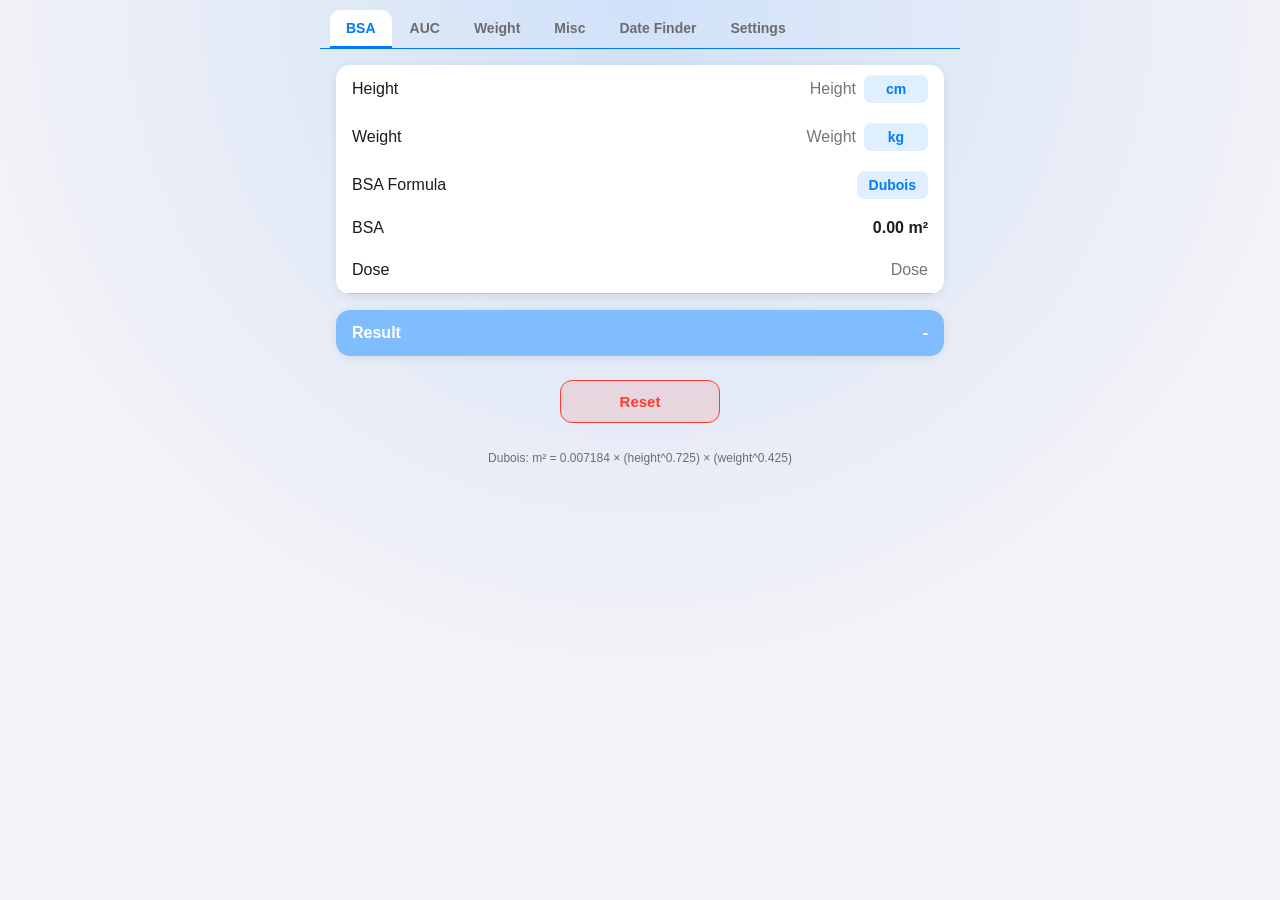
==== index.html @ fed77392 "BSA page: move the formula reference below Reset as plain text Moved the formula line out of the car" ====
<!DOCTYPE html>
<html lang="en">
<head>
<meta charset="UTF-8">
<meta name="viewport" content="width=device-width, initial-scale=1.0">
<title>BSA Calculator - Onc Tools</title>
<meta name="description" content="Oncology clinical calculators: BSA, AUC, weight-based dosing, ANC, corrected calcium, creatinine clearance/eGFR, and a date finder.">
<link rel="stylesheet" href="css/style.css">
<script src="js/state.js"></script>
<script src="js/ui.js"></script>
<script>initChrome();</script>
</head>
<body>
<div class="page">
  <div id="pageHeader"></div>
  <main>
    <div class="card">
      <div id="heightContainer"></div>
      <div id="weightContainer"></div>
      <div class="field-row no-divider">
        <span class="field-label">BSA Formula</span>
        <div class="field-input-group"><button class="toggle-btn" id="formulaBtn" type="button"></button></div>
      </div>
      <div class="field-row no-divider">
        <span class="field-label">BSA</span>
        <div class="field-input-group"><strong id="bsaValue">0.00 m²</strong></div>
      </div>
      <div class="field-row">
        <span class="field-label">Dose</span>
        <div class="field-input-group"><input class="num-input" id="doseInput" inputmode="decimal" placeholder="Dose"></div>
      </div>
      <div class="error-text" id="doseError" hidden></div>
    </div>

    <div class="card">
      <div class="result-row">
        <span>Result</span>
        <span class="value"><span id="calcResult">-</span></span>
      </div>
    </div>
    <div id="resetContainer"></div>
    <p class="formula-note" id="formulaFooter"></p>
  </main>
</div>

<script>
renderHeader(document.getElementById('pageHeader'), { active: 'bsa' });
renderResetButton(document.getElementById('resetContainer'), () => { Patient.reset(); });

const heightContainer = document.getElementById('heightContainer');
const weightContainer = document.getElementById('weightContainer');
const formulaBtn = document.getElementById('formulaBtn');
const bsaValue = document.getElementById('bsaValue');
const formulaFooter = document.getElementById('formulaFooter');
const doseInput = document.getElementById('doseInput');
const calcResult = document.getElementById('calcResult');
const doseError = document.getElementById('doseError');

let selectedFormula = Settings.defaultBSAFormula;
let dose = null;

const FORMULA_STRINGS = {
  Dubois: 'm² = 0.007184 × (height^0.725) × (weight^0.425)',
  Mosteller: 'm² = √(height × weight) / 3600'
};

function currentBSA() {
  return selectedFormula === 'Dubois'
    ? Formulas.bsaDubois(Patient.height, Patient.weight)
    : Formulas.bsaMosteller(Patient.height, Patient.weight);
}

function recalc() {
  const bsa = currentBSA();
  bsaValue.textContent = bsa.toFixed(2) + ' m²';
  formulaBtn.textContent = selectedFormula;
  formulaFooter.textContent = selectedFormula + ': ' + FORMULA_STRINGS[selectedFormula];

  if (dose !== null && bsa > 0) {
    calcResult.textContent = (bsa * dose).toFixed(2);
  } else {
    calcResult.textContent = '-';
  }
}

formulaBtn.addEventListener('click', () => {
  selectedFormula = selectedFormula === 'Dubois' ? 'Mosteller' : 'Dubois';
  recalc();
});

doseInput.addEventListener('input', () => {
  const value = parseNum(doseInput.value);
  if (value !== null) {
    if (value < 0) {
      setError(doseError, 'Dose cannot be negative');
      dose = null;
    } else if (value > 10000) {
      setError(doseError, 'Dose must be less than 10,000');
      dose = null;
    } else if (!Number.isFinite(value)) {
      setError(doseError, 'Invalid number entered');
      dose = null;
    } else {
      setError(doseError, null);
      dose = value;
    }
  } else {
    setError(doseError, null);
    dose = null;
  }
  recalc();
});

renderHeightInput(heightContainer, recalc);
renderWeightInput(weightContainer, recalc);
recalc();
</script>
</body>
</html>
---- css/style.css ----
:root {
  --accent: #007AFF;
  --bg: #f2f2f7;
  --surface: #ffffff;
  --surface-2: #ffffff;
  --text: #1c1c1e;
  --text-secondary: #6c6c70;
  --border: rgba(60, 60, 67, 0.29);
  --danger: #ff3b30;
  --warning: #ff9500;
  --shadow: rgba(0, 0, 0, 0.08);
}

@media (prefers-color-scheme: dark) {
  :root:not([data-theme="light"]) {
    --bg: #000000;
    --surface: #1c1c1e;
    --surface-2: #2c2c2e;
    --text: #f2f2f7;
    --text-secondary: #98989f;
    --border: rgba(84, 84, 88, 0.6);
    --shadow: rgba(0, 0, 0, 0.4);
  }
}

:root[data-theme="dark"] {
  --bg: #000000;
  --surface: #1c1c1e;
  --surface-2: #2c2c2e;
  --text: #f2f2f7;
  --text-secondary: #98989f;
  --border: rgba(84, 84, 88, 0.6);
  --shadow: rgba(0, 0, 0, 0.4);
}

* { box-sizing: border-box; }

html {
  min-height: 100%;
  background:
    radial-gradient(circle at 50% 0%, color-mix(in srgb, var(--accent) 14%, transparent), transparent 60%) fixed,
    var(--bg);
}

body {
  margin: 0;
  padding: 0;
  min-height: 100vh;
  color: var(--text);
  font-family: -apple-system, BlinkMacSystemFont, "Segoe UI", Roboto, Helvetica, Arial, sans-serif;
}

.page {
  max-width: 640px;
  margin: 0 auto;
  min-height: 100vh;
  padding: 0 0 48px;
}

#pageHeader {
  display: contents;
}

.tabbar {
  display: flex;
  overflow-x: auto;
  scrollbar-width: none;
  gap: 2px;
  padding: 10px 10px 0;
  position: sticky;
  top: 0;
  z-index: 10;
  background:
    radial-gradient(circle at 50% 0%, color-mix(in srgb, var(--accent) 14%, transparent), transparent 60%) fixed,
    var(--bg);
  border-bottom: 1px solid var(--accent);
}

.tabbar::-webkit-scrollbar { display: none; }

.tab {
  flex: 0 0 auto;
  padding: 10px 16px;
  font-size: 14px;
  font-weight: 600;
  color: var(--text-secondary);
  text-decoration: none;
  white-space: nowrap;
  border-radius: 10px 10px 0 0;
  border-bottom: 2px solid transparent;
}

.tab.active {
  color: var(--accent);
  background: var(--surface);
  border-bottom: 2px solid var(--accent);
}

.reset-bar {
  display: flex;
  justify-content: center;
  padding: 8px 16px 24px;
}

.btn-reset {
  min-width: 160px;
  padding: 12px 28px;
  border-radius: 12px;
  border: 1px solid var(--danger);
  background: color-mix(in srgb, var(--danger) 12%, transparent);
  color: var(--danger);
  font-size: 15px;
  font-weight: 600;
  cursor: pointer;
}

.btn-reset:active {
  background: color-mix(in srgb, var(--danger) 24%, transparent);
}

main {
  padding: 16px;
}

.card {
  background: var(--surface);
  border-radius: 14px;
  box-shadow: 0 2px 10px var(--shadow);
  margin-bottom: 16px;
  overflow: hidden;
}

.card-header {
  font-size: 13px;
  text-transform: uppercase;
  letter-spacing: 0.03em;
  color: var(--text-secondary);
  padding: 12px 16px 4px;
}

.card-footer {
  font-size: 12px;
  color: var(--text-secondary);
  padding: 6px 16px 14px;
}

.field-block {
  padding: 10px 16px;
  border-bottom: 1px solid var(--border);
}

.field-block:last-child { border-bottom: none; }

.field-row {
  display: flex;
  align-items: center;
  justify-content: space-between;
  gap: 10px;
  padding: 10px 16px;
  border-bottom: 1px solid var(--border);
}

.field-block .field-row {
  padding: 0;
  border-bottom: none;
}

.card > .field-row:last-child,
.card > a:last-child .field-row {
  border-bottom: none;
}

.field-row.no-divider {
  border-bottom: none;
}

.field-label {
  font-size: 16px;
  white-space: nowrap;
}

.field-unit {
  color: var(--text-secondary);
  font-size: 13px;
  margin-left: 4px;
}

.field-input-group {
  display: flex;
  align-items: center;
  gap: 8px;
}

.num-input {
  width: 100px;
  text-align: right;
  font-size: 16px;
  border: none;
  background: transparent;
  color: var(--text);
  padding: 4px 0;
  font-variant-numeric: tabular-nums;
}

.num-input:focus { outline: none; }

.text-input {
  border: none;
  background: transparent;
  color: var(--text);
  font-size: 16px;
  padding: 4px 0;
}

.toggle-btn {
  min-width: 64px;
  padding: 6px 12px;
  border-radius: 8px;
  border: none;
  background: color-mix(in srgb, var(--accent) 12%, transparent);
  color: var(--accent);
  font-size: 14px;
  font-weight: 600;
  cursor: pointer;
}

.toggle-btn.imperial {
  background: color-mix(in srgb, var(--danger) 40%, transparent);
  color: #ffffff;
}

.result-row {
  display: flex;
  align-items: baseline;
  justify-content: space-between;
  padding: 14px 16px;
  background: color-mix(in srgb, var(--accent) 50%, var(--surface));
  font-weight: 700;
  color: #ffffff;
}

.result-row .value {
  display: flex;
  align-items: baseline;
  gap: 6px;
}

.result-row .unit {
  font-weight: 400;
  font-size: 13px;
  opacity: 0.85;
}

.result-row .placeholder {
  font-weight: 300;
  opacity: 0.8;
}

.error-text {
  color: var(--danger);
  font-size: 12px;
  padding: 2px 16px 6px;
}

.warning-text {
  color: var(--warning);
  font-size: 12px;
  font-weight: 600;
  padding: 2px 16px 6px;
}

.hint-text {
  color: var(--text-secondary);
  font-size: 12px;
  padding: 2px 16px 6px;
}

.calc-row {
  display: flex;
  align-items: center;
  gap: 6px;
  padding: 14px 16px;
  flex-wrap: nowrap;
}

.calc-row .op {
  color: var(--text-secondary);
}

.calc-row .num-input {
  width: 80px;
  text-align: center;
  font-weight: 700;
}

.calc-row .result {
  margin-left: auto;
  font-weight: 700;
  white-space: nowrap;
}

.segmented {
  display: flex;
  gap: 8px;
  padding: 12px 16px;
}

.segmented button {
  flex: 1;
  padding: 10px 0;
  border-radius: 8px;
  border: none;
  background: var(--surface-2);
  color: var(--text);
  font-size: 14px;
  font-weight: 600;
  cursor: pointer;
}

.segmented button.active {
  background: var(--accent);
  color: #ffffff;
}

.link-row {
  display: block;
  padding: 14px 16px;
  border-bottom: 1px solid var(--border);
  color: var(--text);
  text-decoration: none;
  font-size: 16px;
}

.link-row:last-child { border-bottom: none; }

.link-row:active { background: var(--surface-2); }

.color-swatches {
  display: flex;
  flex-wrap: wrap;
  gap: 10px;
  padding: 12px 16px;
}

.swatch {
  width: 34px;
  height: 34px;
  border-radius: 50%;
  border: 2px solid transparent;
  cursor: pointer;
}

.swatch.selected {
  border-color: var(--text);
}

select.pill-select {
  border: none;
  background: color-mix(in srgb, var(--accent) 12%, transparent);
  color: var(--accent);
  font-weight: 600;
  font-size: 14px;
  padding: 6px 10px;
  border-radius: 8px;
}

.date-picker-input {
  width: 100%;
  padding: 8px;
  font-size: 16px;
  border-radius: 10px;
  border: 1px solid var(--border);
  background: var(--surface-2);
  color: var(--text);
}

.date-result {
  border-radius: 12px;
  padding: 16px;
  background: color-mix(in srgb, var(--accent) 65%, var(--surface));
  color: #ffffff;
  margin-bottom: 16px;
}

.date-result .day {
  font-size: 20px;
  font-weight: 700;
  display: block;
  margin-bottom: 4px;
}

.date-result .datetime {
  font-size: 26px;
  font-weight: 600;
  display: flex;
  justify-content: space-between;
}

.date-sentence {
  text-align: center;
  color: var(--text-secondary);
  font-size: 14px;
  padding: 0 16px 12px;
}

.formula-note {
  font-size: 12px;
  color: var(--text-secondary);
  text-align: center;
  padding: 4px 24px 8px;
  margin: 0;
}

.disclaimer {
  font-size: 11px;
  color: var(--text-secondary);
  text-align: center;
  padding: 24px 24px 8px;
  line-height: 1.5;
}
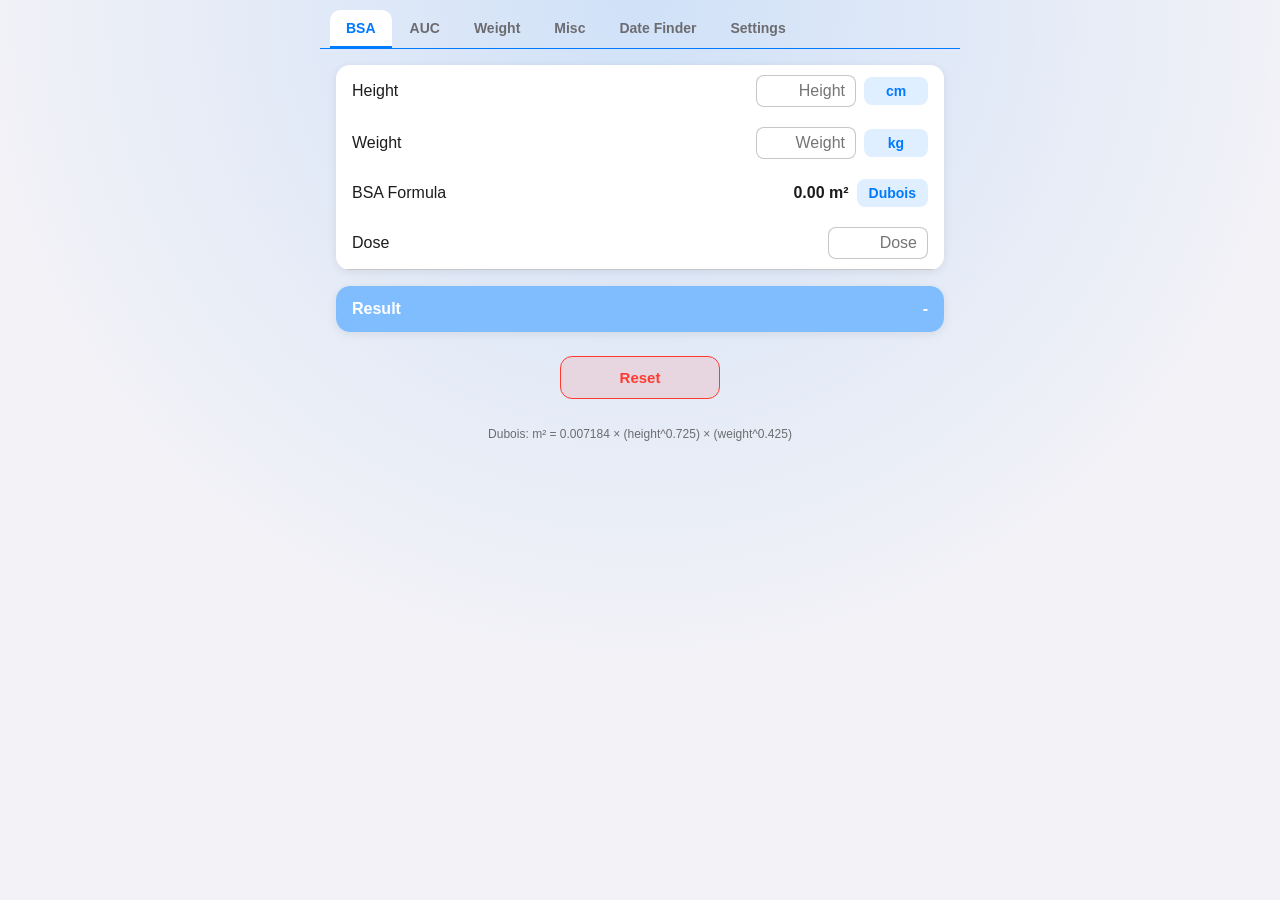
==== commit a2120e88: "BSA page: fold the BSA result into the BSA Formula row Removed the separate BSA row; its value now s" ====
--- a/index.html
+++ b/index.html
@@ -19,11 +19,10 @@
       <div id="weightContainer"></div>
       <div class="field-row no-divider">
         <span class="field-label">BSA Formula</span>
-        <div class="field-input-group"><button class="toggle-btn" id="formulaBtn" type="button"></button></div>
-      </div>
-      <div class="field-row no-divider">
-        <span class="field-label">BSA</span>
-        <div class="field-input-group"><strong id="bsaValue">0.00 m²</strong></div>
+        <div class="field-input-group">
+          <strong id="bsaValue">0.00 m²</strong>
+          <button class="toggle-btn" id="formulaBtn" type="button"></button>
+        </div>
       </div>
       <div class="field-row">
         <span class="field-label">Dose</span>
--- a/css/style.css
+++ b/css/style.css
@@ -195,21 +195,31 @@
   width: 100px;
   text-align: right;
   font-size: 16px;
-  border: none;
-  background: transparent;
-  color: var(--text);
-  padding: 4px 0;
+  border: 1px solid var(--border);
+  border-radius: 8px;
+  background: var(--surface-2);
+  color: var(--text);
+  padding: 6px 10px;
   font-variant-numeric: tabular-nums;
 }
 
-.num-input:focus { outline: none; }
+.num-input:focus {
+  outline: none;
+  border-color: var(--accent);
+}
 
 .text-input {
-  border: none;
-  background: transparent;
+  border: 1px solid var(--border);
+  border-radius: 8px;
+  background: var(--surface-2);
   color: var(--text);
   font-size: 16px;
-  padding: 4px 0;
+  padding: 6px 10px;
+}
+
+.text-input:focus {
+  outline: none;
+  border-color: var(--accent);
 }
 
 .toggle-btn {
@@ -288,7 +298,8 @@
 }
 
 .calc-row .num-input {
-  width: 80px;
+  width: 96px;
+  padding: 6px 6px;
   text-align: center;
   font-weight: 700;
 }
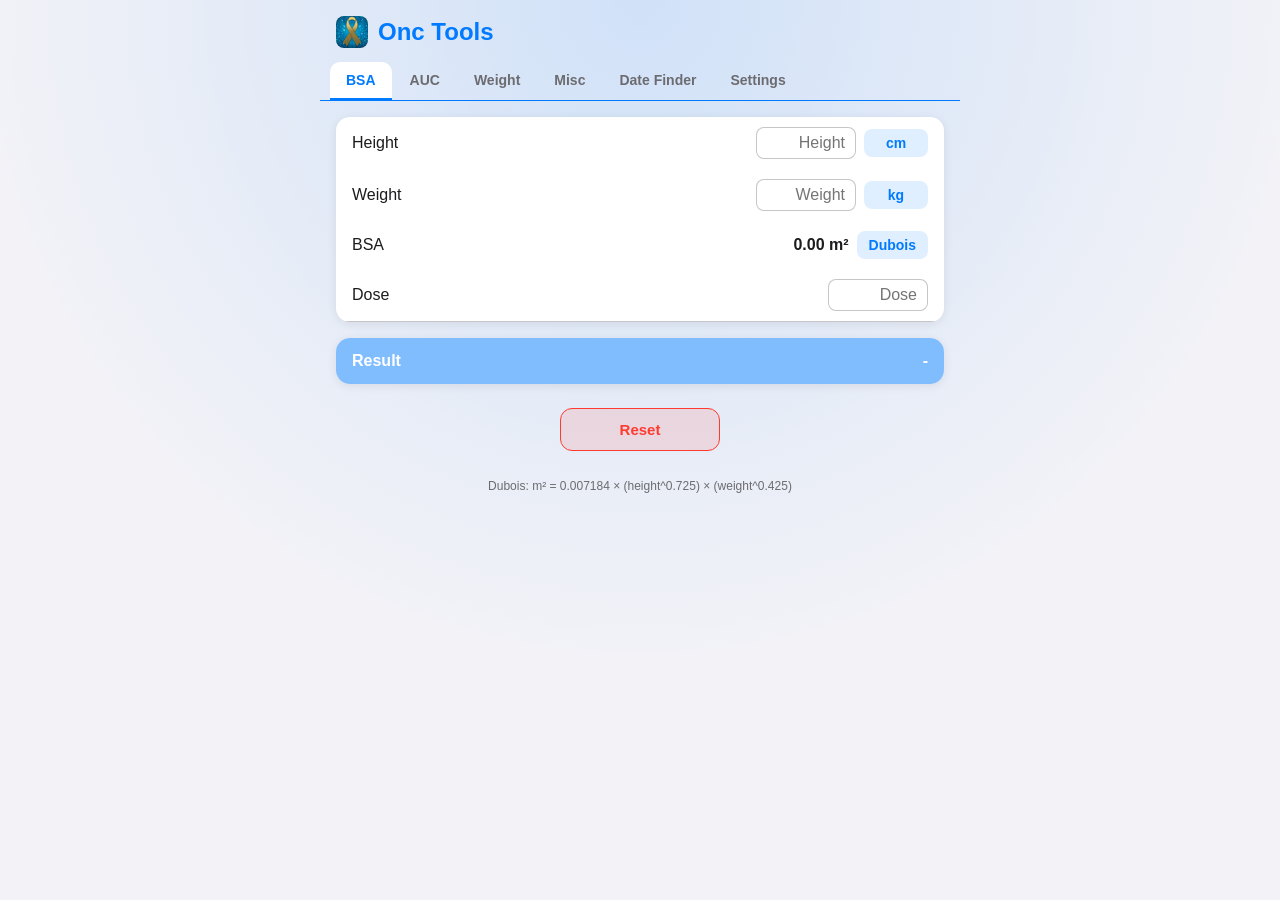
==== commit 4f759d8b: "Update developer tagline to credit Doug Martin, RN Co-Authored-By: Claude Sonnet 5 <noreply@anthropi" ====
--- a/index.html
+++ b/index.html
@@ -18,7 +18,7 @@
       <div id="heightContainer"></div>
       <div id="weightContainer"></div>
       <div class="field-row no-divider">
-        <span class="field-label">BSA Formula</span>
+        <span class="field-label">BSA</span>
         <div class="field-input-group">
           <strong id="bsaValue">0.00 m²</strong>
           <button class="toggle-btn" id="formulaBtn" type="button"></button>
--- a/css/style.css
+++ b/css/style.css
@@ -61,6 +61,24 @@
   display: contents;
 }
 
+.site-title {
+  display: flex;
+  align-items: center;
+  gap: 10px;
+  padding: 16px 16px 4px;
+  font-size: 24px;
+  font-weight: 800;
+  color: var(--accent);
+}
+
+.site-logo {
+  width: 32px;
+  height: 32px;
+  border-radius: 8px;
+  object-fit: cover;
+  flex: 0 0 auto;
+}
+
 .tabbar {
   display: flex;
   overflow-x: auto;
@@ -174,6 +192,11 @@
   border-bottom: none;
 }
 
+.card.no-dividers .field-row,
+.card.no-dividers .field-block {
+  border-bottom: none;
+}
+
 .field-label {
   font-size: 16px;
   white-space: nowrap;
@@ -237,6 +260,12 @@
 .toggle-btn.imperial {
   background: color-mix(in srgb, var(--danger) 40%, transparent);
   color: #ffffff;
+}
+
+.toggle-btn.static {
+  display: inline-block;
+  text-align: center;
+  cursor: default;
 }
 
 .result-row {
@@ -333,6 +362,27 @@
   color: #ffffff;
 }
 
+.segmented-inline {
+  display: flex;
+  gap: 6px;
+}
+
+.segmented-inline button {
+  padding: 6px 10px;
+  border-radius: 8px;
+  border: none;
+  background: var(--surface-2);
+  color: var(--text);
+  font-size: 13px;
+  font-weight: 600;
+  cursor: pointer;
+}
+
+.segmented-inline button.active {
+  background: var(--accent);
+  color: #ffffff;
+}
+
 .link-row {
   display: block;
   padding: 14px 16px;
@@ -345,6 +395,37 @@
 .link-row:last-child { border-bottom: none; }
 
 .link-row:active { background: var(--surface-2); }
+
+.subtabbar {
+  display: flex;
+  overflow-x: auto;
+  scrollbar-width: none;
+  gap: 2px;
+  padding: 12px 10px 0;
+  border-bottom: 1px solid var(--border);
+}
+
+.subtabbar::-webkit-scrollbar { display: none; }
+
+.subtab {
+  flex: 0 0 auto;
+  padding: 8px 14px;
+  border: none;
+  background: none;
+  border-radius: 8px 8px 0 0;
+  border-bottom: 2px solid transparent;
+  color: var(--text-secondary);
+  font-size: 13px;
+  font-weight: 600;
+  font-family: inherit;
+  cursor: pointer;
+}
+
+.subtab.active {
+  color: var(--accent);
+  background: var(--surface);
+  border-bottom: 2px solid var(--accent);
+}
 
 .color-swatches {
   display: flex;
@@ -391,27 +472,21 @@
   background: color-mix(in srgb, var(--accent) 65%, var(--surface));
   color: #ffffff;
   margin-bottom: 16px;
+  text-align: center;
 }
 
 .date-result .day {
-  font-size: 20px;
+  display: block;
+  font-size: 15px;
+  font-weight: 600;
+  opacity: 0.9;
+  margin-bottom: 4px;
+}
+
+.date-result .date {
+  display: block;
+  font-size: 24px;
   font-weight: 700;
-  display: block;
-  margin-bottom: 4px;
-}
-
-.date-result .datetime {
-  font-size: 26px;
-  font-weight: 600;
-  display: flex;
-  justify-content: space-between;
-}
-
-.date-sentence {
-  text-align: center;
-  color: var(--text-secondary);
-  font-size: 14px;
-  padding: 0 16px 12px;
 }
 
 .formula-note {
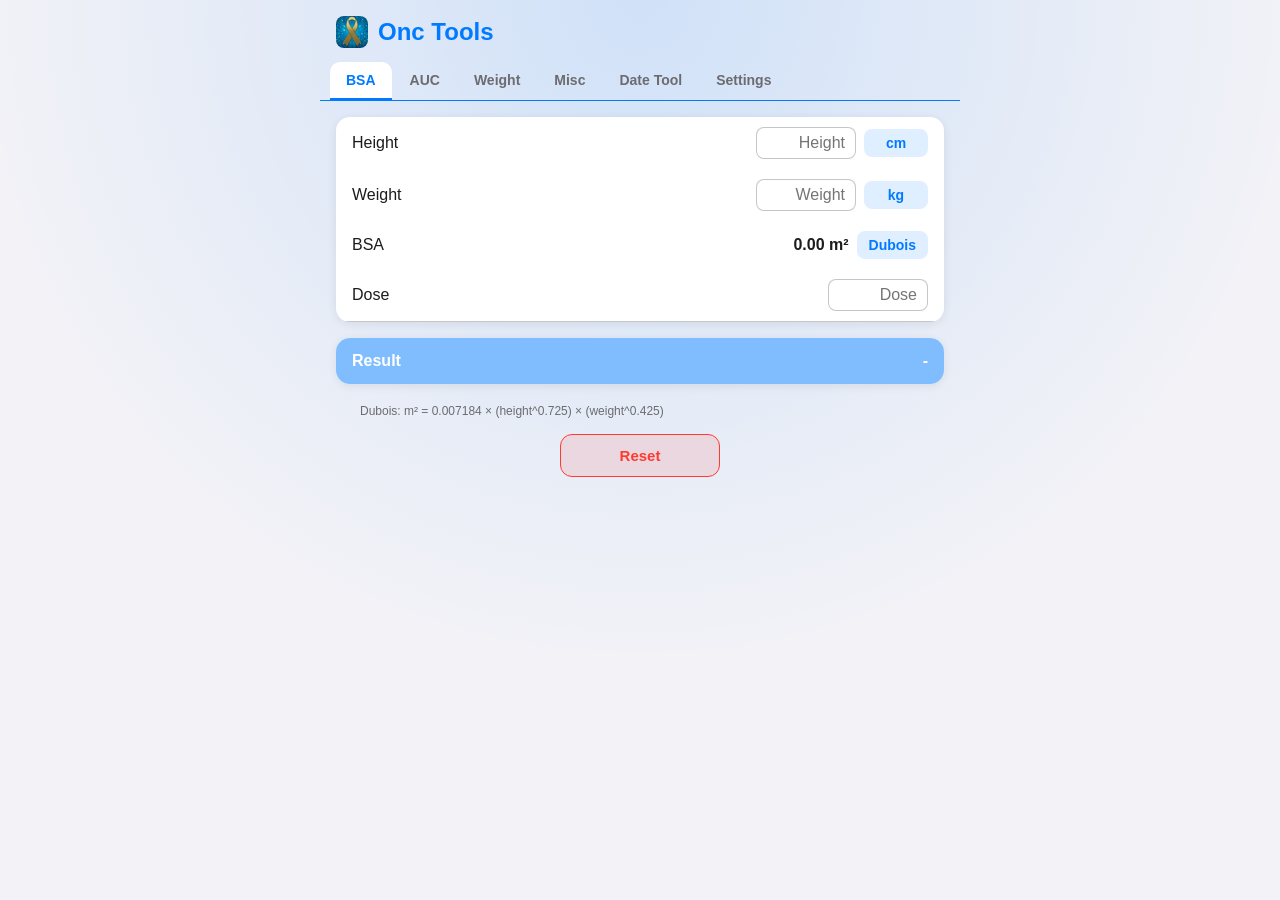
==== commit b9b4ecf4: "Move formula notes above Reset on BSA/AUC/Misc; left-align formula text - BSA, AUC, and all Misc sub" ====
--- a/index.html
+++ b/index.html
@@ -3,9 +3,15 @@
 <head>
 <meta charset="UTF-8">
 <meta name="viewport" content="width=device-width, initial-scale=1.0">
-<title>BSA Calculator - Onc Tools</title>
+<title>Onc Tools</title>
 <meta name="description" content="Oncology clinical calculators: BSA, AUC, weight-based dosing, ANC, corrected calcium, creatinine clearance/eGFR, and a date finder.">
 <link rel="stylesheet" href="css/style.css">
+<link rel="icon" type="image/png" href="img/favicon-32.png">
+<link rel="apple-touch-icon" href="img/apple-touch-icon.png">
+<meta name="apple-mobile-web-app-capable" content="yes">
+<meta name="apple-mobile-web-app-title" content="Onc Tools">
+<link rel="manifest" href="manifest.json">
+<meta name="theme-color" content="#007AFF">
 <script src="js/state.js"></script>
 <script src="js/ui.js"></script>
 <script>initChrome();</script>
@@ -37,8 +43,8 @@
         <span class="value"><span id="calcResult">-</span></span>
       </div>
     </div>
+    <p class="formula-note" id="formulaFooter"></p>
     <div id="resetContainer"></div>
-    <p class="formula-note" id="formulaFooter"></p>
   </main>
 </div>
 
--- a/css/style.css
+++ b/css/style.css
@@ -398,23 +398,18 @@
 
 .subtabbar {
   display: flex;
-  overflow-x: auto;
-  scrollbar-width: none;
-  gap: 2px;
-  padding: 12px 10px 0;
-  border-bottom: 1px solid var(--border);
-}
-
-.subtabbar::-webkit-scrollbar { display: none; }
+  flex-wrap: wrap;
+  gap: 8px;
+  padding: 12px 16px;
+}
 
 .subtab {
   flex: 0 0 auto;
-  padding: 8px 14px;
+  padding: 8px 16px;
   border: none;
-  background: none;
-  border-radius: 8px 8px 0 0;
-  border-bottom: 2px solid transparent;
-  color: var(--text-secondary);
+  border-radius: 20px;
+  background: color-mix(in srgb, var(--accent) 12%, transparent);
+  color: var(--accent);
   font-size: 13px;
   font-weight: 600;
   font-family: inherit;
@@ -422,9 +417,8 @@
 }
 
 .subtab.active {
-  color: var(--accent);
-  background: var(--surface);
-  border-bottom: 2px solid var(--accent);
+  color: #ffffff;
+  background: var(--accent);
 }
 
 .color-swatches {
@@ -492,7 +486,7 @@
 .formula-note {
   font-size: 12px;
   color: var(--text-secondary);
-  text-align: center;
+  text-align: left;
   padding: 4px 24px 8px;
   margin: 0;
 }
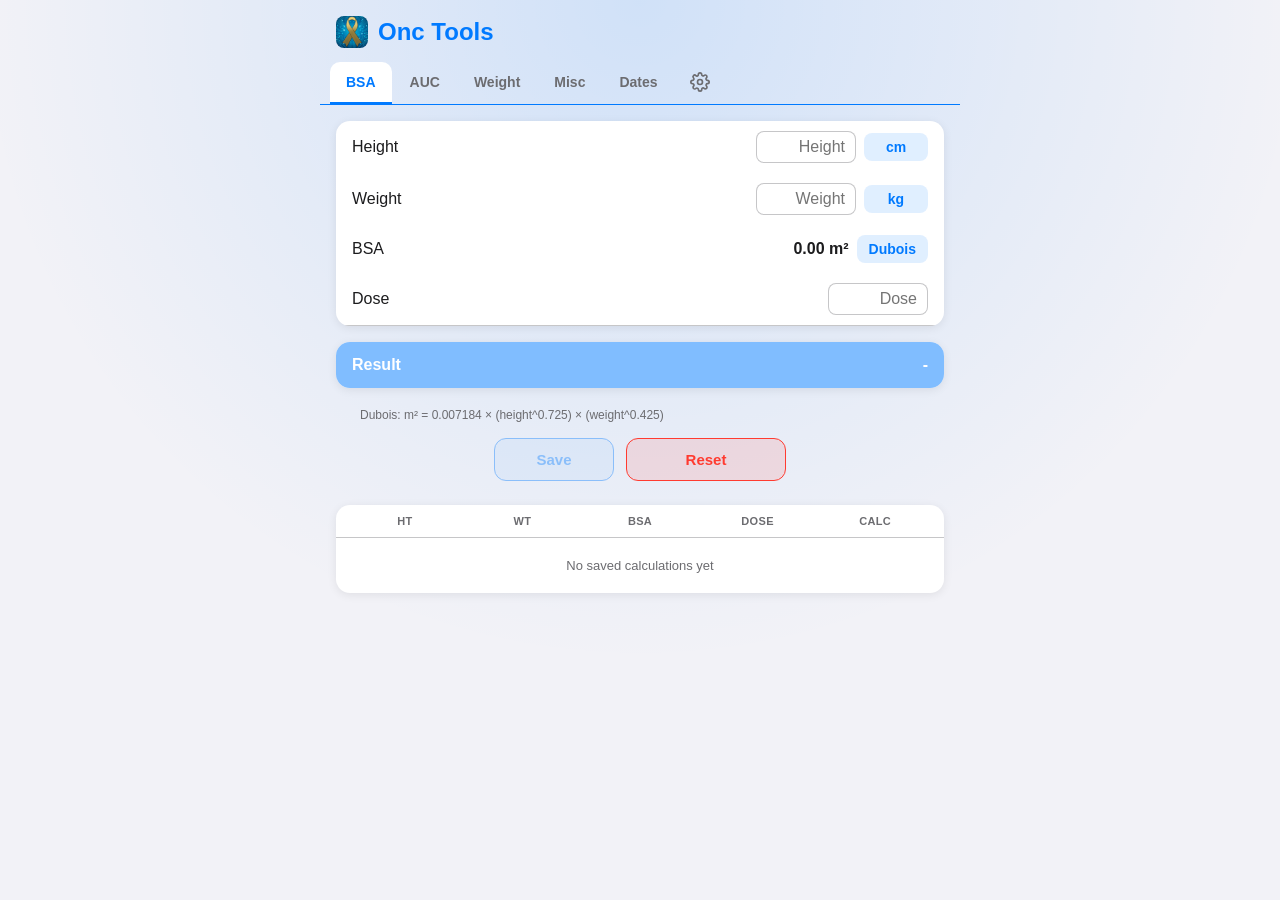
==== commit 625ea892: "Add calculation history to BSA, AUC, and Weight pages Add a Save button next to Reset on each page (" ====
--- a/index.html
+++ b/index.html
@@ -45,12 +45,12 @@
     </div>
     <p class="formula-note" id="formulaFooter"></p>
     <div id="resetContainer"></div>
+    <div id="historyContainer"></div>
   </main>
 </div>
 
 <script>
 renderHeader(document.getElementById('pageHeader'), { active: 'bsa' });
-renderResetButton(document.getElementById('resetContainer'), () => { Patient.reset(); });
 
 const heightContainer = document.getElementById('heightContainer');
 const weightContainer = document.getElementById('weightContainer');
@@ -86,6 +86,8 @@
   } else {
     calcResult.textContent = '-';
   }
+
+  saveResetBar.refreshSaveState();
 }
 
 formulaBtn.addEventListener('click', () => {
@@ -116,8 +118,52 @@
   recalc();
 });
 
-renderHeightInput(heightContainer, recalc);
-renderWeightInput(weightContainer, recalc);
+const heightWidget = renderHeightInput(heightContainer, recalc);
+const weightWidget = renderWeightInput(weightContainer, recalc);
+
+const historyCard = renderHistoryCard(document.getElementById('historyContainer'), {
+  key: 'bsaHistory',
+  columns: ['Ht', 'Wt', 'BSA', 'Dose', 'Calc'],
+  formatRow(entry) {
+    const h = UnitManager.convertHeightToDisplay(entry.height);
+    const w = UnitManager.convertWeightToDisplay(entry.weight);
+    return [
+      h !== null ? h.toFixed(1) : '-',
+      w !== null ? w.toFixed(1) : '-',
+      entry.bsa.toFixed(2),
+      entry.dose.toFixed(1),
+      entry.calc.toFixed(2)
+    ];
+  },
+  onRowClick(entry) {
+    Patient.height = entry.height;
+    Patient.weight = entry.weight;
+    selectedFormula = entry.formula;
+    dose = entry.dose;
+    doseInput.value = String(entry.dose);
+    heightWidget.refresh();
+    weightWidget.refresh();
+    recalc();
+  }
+});
+
+const saveResetBar = renderSaveResetBar(document.getElementById('resetContainer'), {
+  onSave() {
+    const bsa = currentBSA();
+    pushHistory('bsaHistory', {
+      height: Patient.height,
+      weight: Patient.weight,
+      formula: selectedFormula,
+      bsa,
+      dose,
+      calc: bsa * dose
+    });
+    historyCard.render();
+  },
+  onReset() { Patient.reset(); },
+  canSave: () => dose !== null && currentBSA() > 0
+});
+
 recalc();
 </script>
 </body>
--- a/css/style.css
+++ b/css/style.css
@@ -98,6 +98,8 @@
 
 .tab {
   flex: 0 0 auto;
+  display: flex;
+  align-items: center;
   padding: 10px 16px;
   font-size: 14px;
   font-weight: 600;
@@ -108,6 +110,10 @@
   border-bottom: 2px solid transparent;
 }
 
+.tab-icon {
+  padding: 10px 14px;
+}
+
 .tab.active {
   color: var(--accent);
   background: var(--surface);
@@ -117,6 +123,8 @@
 .reset-bar {
   display: flex;
   justify-content: center;
+  flex-wrap: wrap;
+  gap: 12px;
   padding: 8px 16px 24px;
 }
 
@@ -136,6 +144,27 @@
   background: color-mix(in srgb, var(--danger) 24%, transparent);
 }
 
+.btn-save {
+  min-width: 120px;
+  padding: 12px 28px;
+  border-radius: 12px;
+  border: 1px solid var(--accent);
+  background: color-mix(in srgb, var(--accent) 12%, transparent);
+  color: var(--accent);
+  font-size: 15px;
+  font-weight: 600;
+  cursor: pointer;
+}
+
+.btn-save:active {
+  background: color-mix(in srgb, var(--accent) 24%, transparent);
+}
+
+.btn-save:disabled {
+  opacity: 0.4;
+  cursor: not-allowed;
+}
+
 main {
   padding: 16px;
 }
@@ -491,6 +520,44 @@
   margin: 0;
 }
 
+.history-header,
+.history-row {
+  display: grid;
+  gap: 4px;
+  padding: 10px 12px;
+  font-size: 13px;
+  text-align: center;
+}
+
+.history-header {
+  font-size: 11px;
+  font-weight: 700;
+  text-transform: uppercase;
+  letter-spacing: 0.03em;
+  color: var(--text-secondary);
+  border-bottom: 1px solid var(--border);
+}
+
+.history-row {
+  border-bottom: 1px solid var(--border);
+  cursor: pointer;
+}
+
+.history-row:last-child {
+  border-bottom: none;
+}
+
+.history-row:active {
+  background: var(--surface-2);
+}
+
+.history-empty {
+  padding: 20px 16px;
+  text-align: center;
+  color: var(--text-secondary);
+  font-size: 13px;
+}
+
 .disclaimer {
   font-size: 11px;
   color: var(--text-secondary);
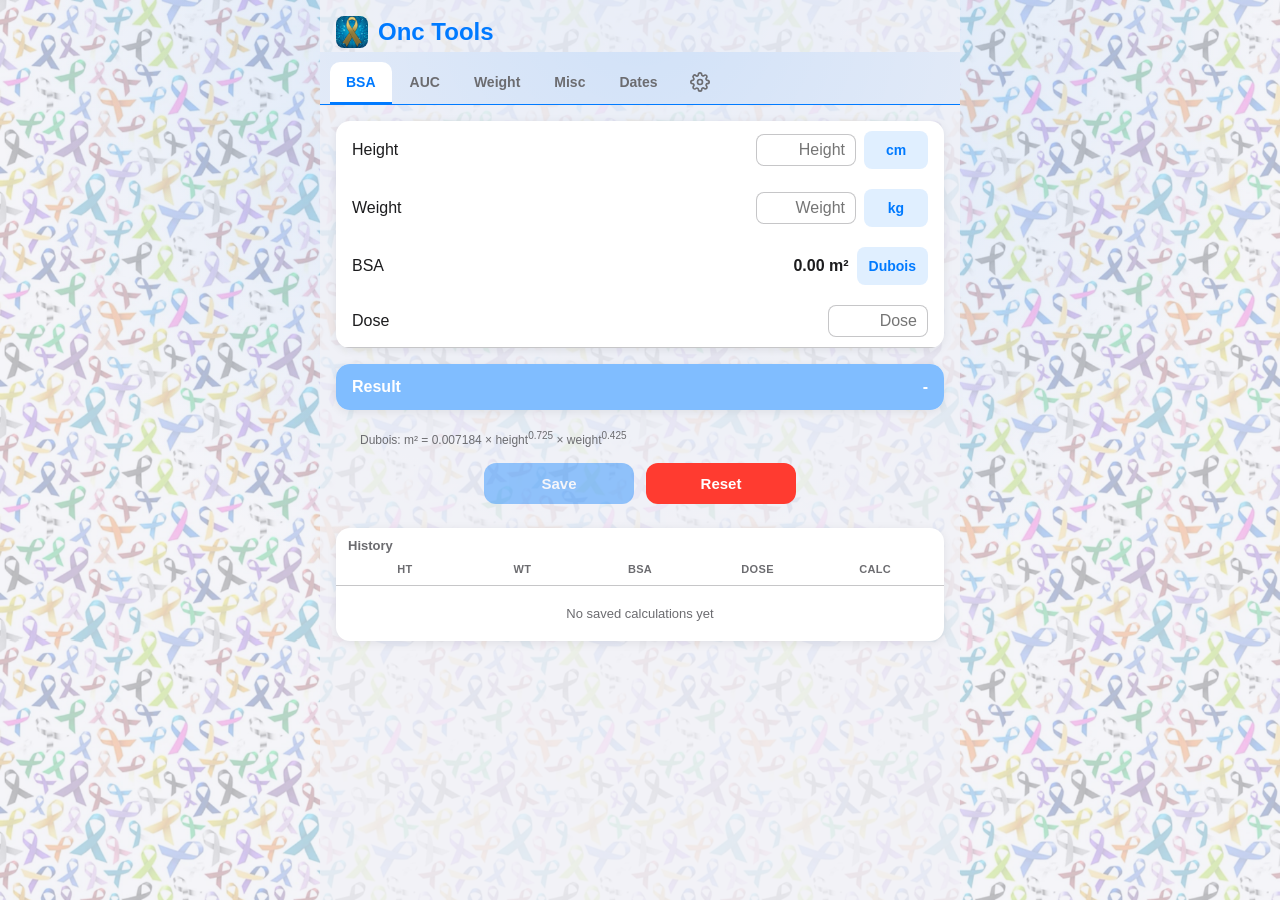
==== commit a454e460: "Settings and BSA formula tweaks Remove default temperature unit setting, show Dubois exponents as su" ====
--- a/index.html
+++ b/index.html
@@ -65,8 +65,8 @@
 let dose = null;
 
 const FORMULA_STRINGS = {
-  Dubois: 'm² = 0.007184 × (height^0.725) × (weight^0.425)',
-  Mosteller: 'm² = √(height × weight) / 3600'
+  Dubois: 'm² = 0.007184 × height<sup>0.725</sup> × weight<sup>0.425</sup>',
+  Mosteller: 'm² = √(height × weight / 3600)'
 };
 
 function currentBSA() {
@@ -79,7 +79,7 @@
   const bsa = currentBSA();
   bsaValue.textContent = bsa.toFixed(2) + ' m²';
   formulaBtn.textContent = selectedFormula;
-  formulaFooter.textContent = selectedFormula + ': ' + FORMULA_STRINGS[selectedFormula];
+  formulaFooter.innerHTML = selectedFormula + ': ' + FORMULA_STRINGS[selectedFormula];
 
   if (dose !== null && bsa > 0) {
     calcResult.textContent = (bsa * dose).toFixed(2);
--- a/css/style.css
+++ b/css/style.css
@@ -39,6 +39,7 @@
   min-height: 100%;
   background:
     radial-gradient(circle at 50% 0%, color-mix(in srgb, var(--accent) 14%, transparent), transparent 60%) fixed,
+    url("../img/ribbons-opacity25.png") 0 0 / 50% repeat fixed,
     var(--bg);
 }
 
@@ -55,6 +56,7 @@
   margin: 0 auto;
   min-height: 100vh;
   padding: 0 0 48px;
+  background: color-mix(in srgb, var(--bg) 75%, transparent);
 }
 
 #pageHeader {
@@ -129,35 +131,35 @@
 }
 
 .btn-reset {
-  min-width: 160px;
+  min-width: 150px;
   padding: 12px 28px;
   border-radius: 12px;
-  border: 1px solid var(--danger);
-  background: color-mix(in srgb, var(--danger) 12%, transparent);
-  color: var(--danger);
+  border: none;
+  background: var(--danger);
+  color: #ffffff;
   font-size: 15px;
   font-weight: 600;
   cursor: pointer;
 }
 
 .btn-reset:active {
-  background: color-mix(in srgb, var(--danger) 24%, transparent);
+  background: color-mix(in srgb, var(--danger) 80%, black);
 }
 
 .btn-save {
-  min-width: 120px;
+  min-width: 150px;
   padding: 12px 28px;
   border-radius: 12px;
-  border: 1px solid var(--accent);
-  background: color-mix(in srgb, var(--accent) 12%, transparent);
-  color: var(--accent);
+  border: none;
+  background: var(--accent);
+  color: #ffffff;
   font-size: 15px;
   font-weight: 600;
   cursor: pointer;
 }
 
 .btn-save:active {
-  background: color-mix(in srgb, var(--accent) 24%, transparent);
+  background: color-mix(in srgb, var(--accent) 80%, black);
 }
 
 .btn-save:disabled {
@@ -183,12 +185,6 @@
   letter-spacing: 0.03em;
   color: var(--text-secondary);
   padding: 12px 16px 4px;
-}
-
-.card-footer {
-  font-size: 12px;
-  color: var(--text-secondary);
-  padding: 6px 16px 14px;
 }
 
 .field-block {
@@ -260,22 +256,10 @@
   border-color: var(--accent);
 }
 
-.text-input {
-  border: 1px solid var(--border);
-  border-radius: 8px;
-  background: var(--surface-2);
-  color: var(--text);
-  font-size: 16px;
-  padding: 6px 10px;
-}
-
-.text-input:focus {
-  outline: none;
-  border-color: var(--accent);
-}
-
 .toggle-btn {
   min-width: 64px;
+  height: 38px;
+  box-sizing: border-box;
   padding: 6px 12px;
   border-radius: 8px;
   border: none;
@@ -343,65 +327,19 @@
   padding: 2px 16px 6px;
 }
 
-.calc-row {
-  display: flex;
-  align-items: center;
+.segmented-inline {
+  display: flex;
   gap: 6px;
-  padding: 14px 16px;
-  flex-wrap: nowrap;
-}
-
-.calc-row .op {
-  color: var(--text-secondary);
-}
-
-.calc-row .num-input {
-  width: 96px;
-  padding: 6px 6px;
-  text-align: center;
-  font-weight: 700;
-}
-
-.calc-row .result {
-  margin-left: auto;
-  font-weight: 700;
-  white-space: nowrap;
-}
-
-.segmented {
-  display: flex;
-  gap: 8px;
-  padding: 12px 16px;
-}
-
-.segmented button {
-  flex: 1;
-  padding: 10px 0;
+}
+
+.segmented-inline button {
+  height: 38px;
+  box-sizing: border-box;
+  padding: 6px 10px;
   border-radius: 8px;
   border: none;
   background: var(--surface-2);
   color: var(--text);
-  font-size: 14px;
-  font-weight: 600;
-  cursor: pointer;
-}
-
-.segmented button.active {
-  background: var(--accent);
-  color: #ffffff;
-}
-
-.segmented-inline {
-  display: flex;
-  gap: 6px;
-}
-
-.segmented-inline button {
-  padding: 6px 10px;
-  border-radius: 8px;
-  border: none;
-  background: var(--surface-2);
-  color: var(--text);
   font-size: 13px;
   font-weight: 600;
   cursor: pointer;
@@ -412,18 +350,9 @@
   color: #ffffff;
 }
 
-.link-row {
-  display: block;
-  padding: 14px 16px;
-  border-bottom: 1px solid var(--border);
-  color: var(--text);
-  text-decoration: none;
-  font-size: 16px;
-}
-
-.link-row:last-child { border-bottom: none; }
-
-.link-row:active { background: var(--surface-2); }
+.segmented-inline.equal-width button {
+  min-width: 70px;
+}
 
 .subtabbar {
   display: flex;
@@ -434,6 +363,8 @@
 
 .subtab {
   flex: 0 0 auto;
+  height: 38px;
+  box-sizing: border-box;
   padding: 8px 16px;
   border: none;
   border-radius: 20px;
@@ -512,12 +443,55 @@
   font-weight: 700;
 }
 
+.date-result-lines {
+  display: flex;
+  flex-direction: column;
+  gap: 6px;
+}
+
+.date-result-line {
+  font-size: 22px;
+  font-weight: 700;
+}
+
+.date-result-line.secondary {
+  font-size: 16px;
+  font-weight: 400;
+}
+
 .formula-note {
   font-size: 12px;
   color: var(--text-secondary);
   text-align: left;
   padding: 4px 24px 8px;
   margin: 0;
+}
+
+.history-title-bar {
+  display: flex;
+  align-items: center;
+  justify-content: space-between;
+  padding: 10px 12px 0;
+}
+
+.history-title {
+  font-size: 13px;
+  font-weight: 600;
+  color: var(--text-secondary);
+}
+
+.history-clear-btn {
+  border: none;
+  background: none;
+  color: var(--accent);
+  font-size: 13px;
+  font-weight: 600;
+  padding: 4px 6px;
+  cursor: pointer;
+}
+
+.history-clear-btn:active {
+  opacity: 0.6;
 }
 
 .history-header,
@@ -557,11 +531,3 @@
   color: var(--text-secondary);
   font-size: 13px;
 }
-
-.disclaimer {
-  font-size: 11px;
-  color: var(--text-secondary);
-  text-align: center;
-  padding: 24px 24px 8px;
-  line-height: 1.5;
-}
